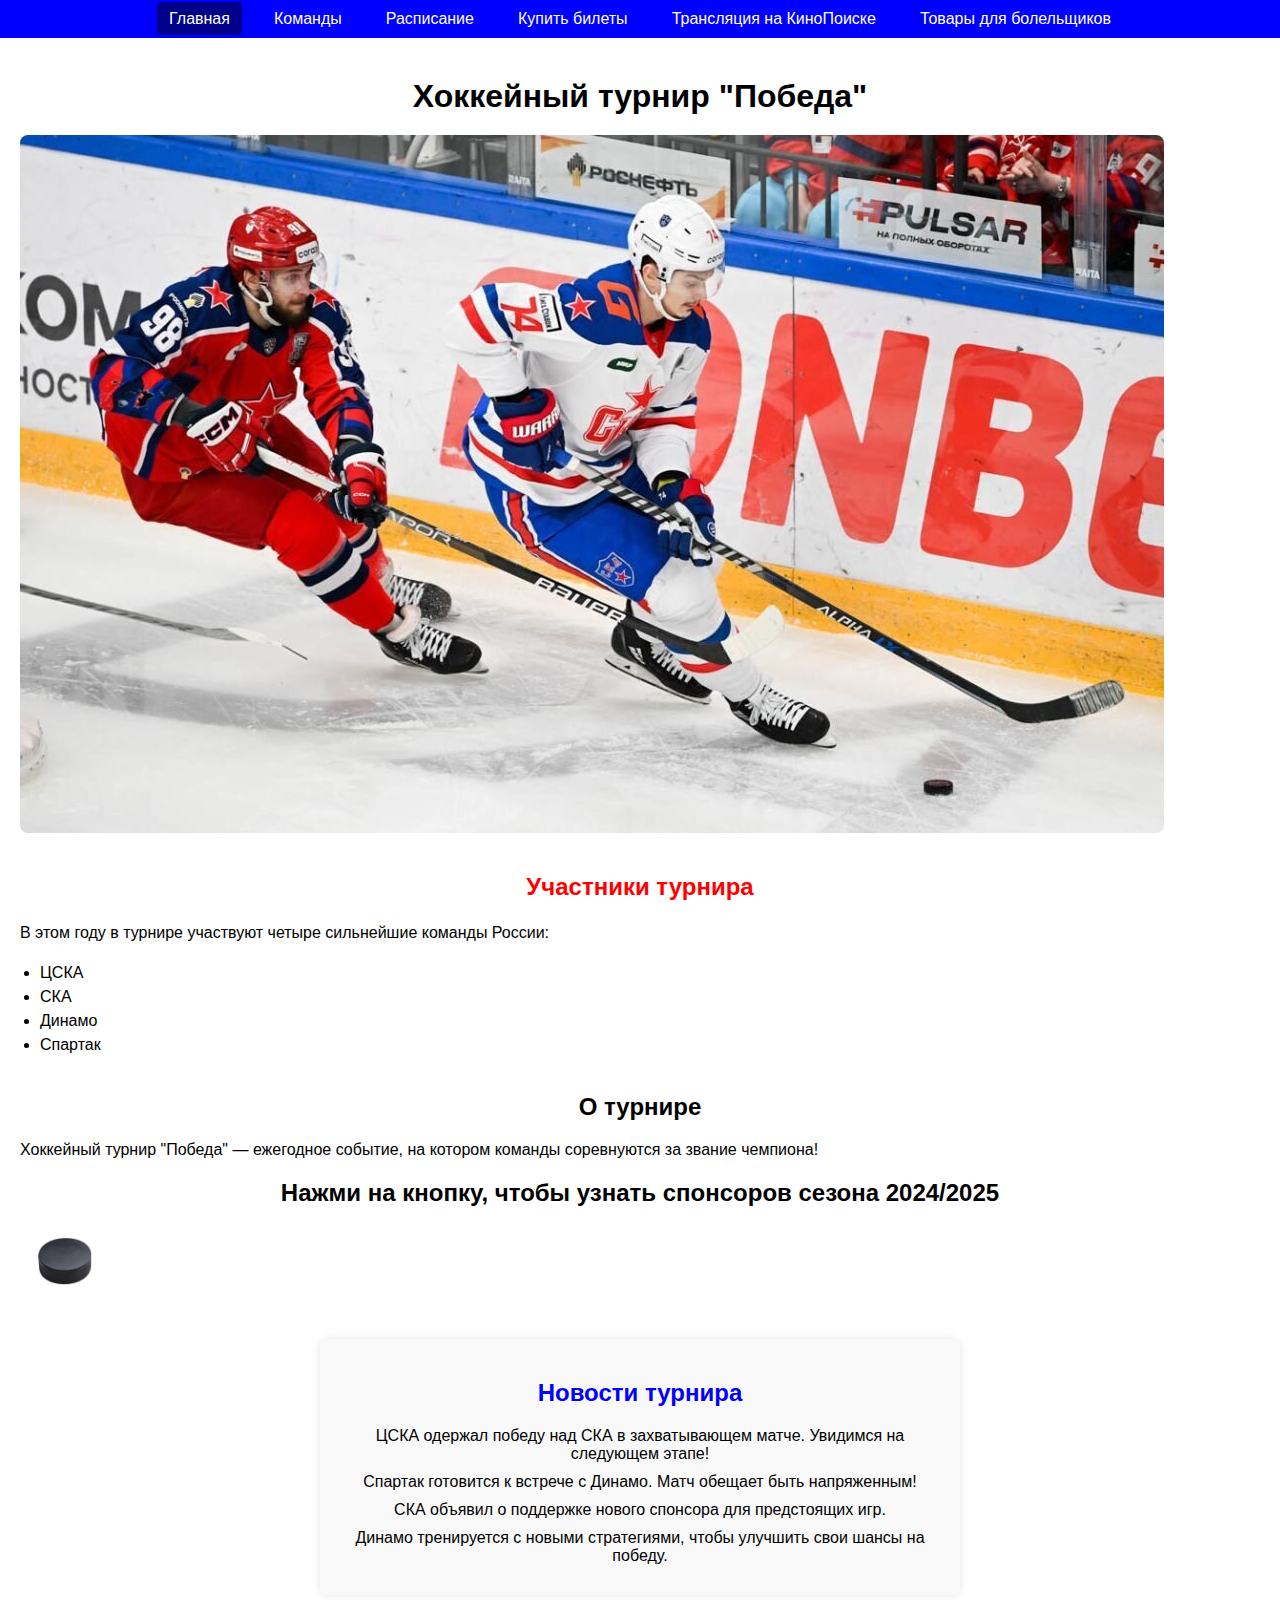
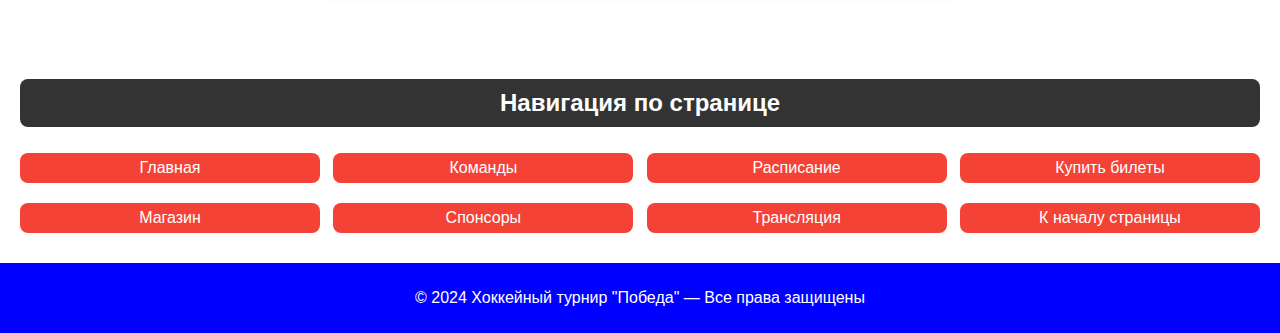
==== index.html @ eef46697 "Add files via upload" ====
<!DOCTYPE html>
<html lang="ru">
<head>
    <meta charset="UTF-8">
    <title>Хоккейный турнир "Победа"</title>
    <link rel="stylesheet" href="style.css">
</head>
<body>
    <nav>
        <ul>
            <li class="nav-item"><a class="active" href="index.html">Главная</a></li>
            <li class="nav-item"><a href="teams.html">Команды</a></li>
            <li class="nav-item"><a href="schedule.html">Расписание</a></li>
            <li class="nav-item"><a href="tickets.html">Купить билеты</a></li>
            <li class="nav-item"><a href="https://www.kinopoisk.ru/" target="_blank">Трансляция на КиноПоиске</a></li>
            <li class="nav-item"><a href="shop.html">Товары для болельщиков</a></li>
        </ul>
    </nav>

    <main class="container mt-4">
        <h1 class="text-center">Хоккейный турнир "Победа"</h1>
        <div class="row align-items-center content-container">
            <div class="col-12 col-md-6">
                <img src="хоккей.jpeg" alt="Изображение хоккейного турнира" class="main-image img-fluid">
            </div>
            <div class="col-12 col-md-6 info-text">
                <h2>Участники турнира</h2>
                <p>В этом году в турнире участвуют четыре сильнейшие команды России:</p>
                <ul>
                    <li>ЦСКА</li>
                    <li>СКА</li>
                    <li>Динамо</li>
                    <li>Спартак</li>
                </ul>
            </div>
        </div>

        <h2>О турнире</h2>
        <p>Хоккейный турнир "Победа" — ежегодное событие, на котором команды соревнуются за звание чемпиона!</p>

        <h2>Нажми на кнопку, чтобы узнать спонсоров сезона 2024/2025</h2>
        <a href="спонсоры.png">
            <img src="иконка.jpg" alt="Миниатюра изображения" class="thumbnail img-fluid" width="90">
        </a>

        <div class="news-container">
            <h2>Новости турнира</h2>
            <ul>
                <li>ЦСКА одержал победу над СКА в захватывающем матче. Увидимся на следующем этапе!</li>
                <li>Спартак готовится к встрече с Динамо. Матч обещает быть напряженным!</li>
                <li>СКА объявил о поддержке нового спонсора для предстоящих игр.</li>
                <li>Динамо тренируется с новыми стратегиями, чтобы улучшить свои шансы на победу.</li>
            </ul>
        </div>
    </main>


    <div class="navigation-container container mt-4">
        <h3>Навигация по странице</h3>
        <ul class="d-flex flex-wrap justify-content-between">
            <li><a href="index.html">Главная</a></li>
            <li><a href="teams.html">Команды</a></li>
            <li><a href="schedule.html">Расписание</a></li>
            <li><a href="tickets.html">Купить билеты</a></li>
            <li><a href="shop.html">Магазин</a></li>
            <li><a href="sponsors.html">Спонсоры</a></li>
            <li><a href="https://www.kinopoisk.ru/" target="_blank">Трансляция</a></li>
            <li><a href="#top">К началу страницы</a></li>
        </ul>
    </div>


    <footer class="text-center text-white py-3" style="background-color: blue;">
        <p>© 2024 Хоккейный турнир "Победа" — Все права защищены</p>
    </footer>

</body>
</html>
---- style.css ----
body {
    font-family: Arial, sans-serif;
    margin: 0;
    padding: 0;
}

main {
    padding: 20px;
}

.content-container {
    display: flex;
    align-items: flex-start;
    gap: 20px;
}

.main-image {
    width: 100%; 
    max-width: 600px; 
    height: auto; 
    display: block;
    margin: 0 auto; 
    border-radius: 8px; 
}


.info-text {
    width: 100%;
}

@media (max-width: 768px) {
    .content-container {
        flex-direction: column; 
        align-items: center;
    }
    .main-image {
        width: 100%; 

    .info-text {
        width: 100%;
    }
}
}
.info-text h2 {
    font-size: 24px;
    color: red;
}

.info-text p, .info-text ul {
    font-size: 16px;
    line-height: 1.5;
}


.news-container {
    text-align: center;
    margin: 40px auto;
    padding: 20px;
    max-width: 600px;
    background-color: #f9f9f9;
    border-radius: 8px;
    box-shadow: 0 0 10px rgba(0, 0, 0, 0.1);
}

.news-container h2 {
    font-size: 24px;
    color: blue;
}

.news-container ul {
    list-style-type: none;
    padding: 0;
    font-size: 16px;
    margin: 0;    
    list-style: none;
}

.news-container ul li {
    margin-bottom: 10px;
}
.team {
    display: flex;
    align-items: center;
    margin-bottom: 20px;
}

.team a {
    display: flex;
    align-items: center;
    text-decoration: none;
    color: #333;
}

.team-logo {
    width: 50px;
    height: 50px;
    margin-right: 10px;
}

.team span {
    font-size: 18px;
    font-weight: bold;
}

.team-roster {
    list-style-type: disc;
    padding-left: 60px; 
    margin-top: 5px;
    font-size: 16px;
}

.match-list {
    font-size: 25px;
    line-height: 1.6;
    margin-bottom: 30px;
}

в таблицы */
.standings-table th {
    background-color:rgba(26, 11, 234, 0.7); 
}
table {
    width: 100%;
    border-collapse: collapse;
    margin-top: 1em;
    background-image: url('background.jpg');
    background-size: cover;
    background-repeat: no-repeat;
    background-position: center;
    color: #fff;
  }
  
  table, th, td {
    border: 1px solid #333;
  }
  
  th, td {
    padding: 8px;
    text-align: left;
    background-color: rgba(0, 0, 0, 0.5);
  }

.matches-and-image {
    display: flex;
    gap: 0px;
    align-items: flex-start;
    margin-bottom: 40px;
}

.match-list-container {
    flex: 2;
}


.sidebar {
    flex: 2;
}

.sidebar-image {
    width: 100%;
    height: auto;
    border-radius: 8px;
    box-shadow: 0 0 10px rgba(0, 0, 0, 0.1);
}

.ticket-form, .feedback-form {
    margin: 20px 0;
    padding: 20px;
    border: 1px solid #ccc;
    border-radius: 8px;
    background-color: #f9f9f9;
}

.ticket-form label, .feedback-form label {
    display: block;
    margin: 10px 0 5px;
}

.ticket-form input, .ticket-form select,
.feedback-form input, .feedback-form select, .feedback-form textarea {
    width: 100%;
    padding: 8px;
    margin-bottom: 15px;
    border: 1px solid #ccc;
    border-radius: 4px;
}

.input-field1111 {
    width: 100%;
    padding: 10px;
    margin-bottom: 10px;
    border: 1px solid #ccc;
    border-radius: 4px;
}

.submit-button111 {
    background-color: blue;
    color: white;
    border: none;
    cursor: pointer;
    padding: 10px;
    width: 100%;
}

.submit-button:hover {
    background-color: darkblue;
}


.navigation-container h3 {
  text-align: center;  
  font-size: 24px;     
  color: #ffffff;      
  background-color: #333333; 
  padding: 10px;       
  border-radius: 8px;  
  margin-bottom: 15px; 
}


.navigation-container ul {
  display: flex;                         
  flex-wrap: wrap;                        
  justify-content: space-between;         
  padding: 0;
  list-style: none;
}


.navigation-container ul li {
  width: calc(25% - 10px); 
  margin-bottom: 10px;     
}


.navigation-container ul li a {
    display: block;
    padding: 6px 15px;             
    background-color: #f44336;      
    color: white;                   
    text-decoration: none;          
    font-size: 16px;                
    text-align: center;             
    border-radius: 8px;             
    transition: background-color 0.3s ease, transform 0.2s ease;
  }

.products-container {
    display: flex;
    flex-wrap: wrap;
    gap: 20px;
    justify-content: space-around;
    margin: 20px;
}
.product {
    display: flex;
    flex-direction: column;
    align-items: center;
    border: 1px solid #ccc;
    padding: 15px;
    border-radius: 8px;
    width: 200px;
    box-shadow: 0 2px 5px rgba(0, 0, 0, 0.1);
    text-align: center;
}
.product img {
    width: 100px;
    height: auto;
    margin-bottom: 10px;
}
.product h2 {
    font-size: 16px;
    font-weight: bold;
    margin: 10px 0;
    min-height: 40px; 
    display: flex;
    align-items: center; 
    justify-content: center; 
}
.product p {
    margin: 5px 0;
    min-height: 20px; 
    display: flex;
    align-items: center;
    justify-content: center; 
}
.product input {
    width: 50px;
    margin-top: 10px;
}

.description {
    position: absolute;
    bottom: 10px;
    left: 50%;
    transform: translateX(-50%);
    background-color: rgba(0, 0, 0, 0.7);
    color: white;
    padding: 5px 10px;
    border-radius: 5px;
    opacity: 0;
    transition: opacity 0.3s ease;
    white-space: nowrap;
}

.product:hover img {
    transform: scale(1.1);
}

.product:hover .description {
    opacity: 1;
}


.team {
    margin-top: 50px;
}
.team {
    margin-bottom: 30px;
    text-align: center;
}

.team-logo {
    max-width: 100%;
    height: auto;
    margin-bottom: 15px;
}

.team-roster {
    list-style-type: none;
    padding: 0;
    text-align: left;
    max-width: 600px;
    margin: 0 auto;
}

@media (max-width: 768px) {
    nav ul {
        flex-direction: column;
        align-items: center;
    }

    nav ul li a {
        padding: 15px;
    }

    main {
        padding: 10px;
    }

    .team-roster {
        font-size: 0.9em;
    }
}


@media (max-width: 480px) {
    nav ul li a {
        font-size: 14px;
        padding: 10px;
    }

    .team-logo {
        max-width: 90%;
    }

    .team h2 {
        font-size: 1.2em;
    }

    .team-roster {
        font-size: 0.8em;
    }
}

.content-container {
    display: flex;
    flex-wrap: wrap;
    gap: 20px;
}

.main-image {
    max-width: 100%;
    height: auto;
}

.info-text ul {
    list-style: disc;
    padding-left: 20px;
}


@media (max-width: 768px) {
    .content-container {
        flex-direction: column;
        text-align: center;
    }

    nav ul {
        flex-direction: column;
        align-items: center;
    }

    nav ul li {
        margin: 10px 0;
    }
}

@media (max-width: 576px) {
    h1 {
        font-size: 1.8rem;
    }

    .info-text h2 {
        font-size: 1.5rem;
    }

    footer {
        font-size: 0.9rem;
    }
}

h1, h2 {
    text-align: center;
    margin: 20px 0;
}

.matches-and-image {
    display: flex;
    flex-wrap: wrap;
    justify-content: space-between;
    gap: 20px;
    padding: 20px;
}

.match-list-container,
.sidebar {
    flex: 1 1 45%;
}

.match-list-container {
    max-width: 600px;
}

.match-list {
    list-style: none;
    padding: 0;
}

.match-list li {
    margin: 10px 0;
}

.sidebar-image {
    max-width: 100%;
    height: auto;
    display: block;
    margin: 0 auto;
}

.standings-table {
    width: 100%;
    border-collapse: collapse;
    margin: 20px auto;
}

.standings-table th,
.standings-table td {
    border: 1px solid #ccc;
    padding: 10px;
    text-align: left;
}

.standings-table th {
    background-color: #333;
    color: white;
}

.standings-table img {
    max-height: 30px;
    margin-right: 10px;
    vertical-align: middle;
}


@media (max-width: 768px) {
    .matches-and-image {
        flex-direction: column;
        align-items: center;
    }

    .match-list-container,
    .sidebar {
        flex: 1 1 100%;
        max-width: 100%;
    }

    .standings-table {
        font-size: 14px;
    }

    nav ul {
        flex-direction: column;
        align-items: center;
    }

    nav ul li {
        margin: 5px 0;
    }
}

@media (max-width: 576px) {
    h1 {
        font-size: 1.8rem;
    }

    .standings-table img {
        display: none;
    }

    .standings-table th,
    .standings-table td {
        font-size: 12px;
        padding: 5px;
    }

    footer {
        font-size: 12px;
    }
}

.ticket-form, .feedback-form {
    max-width: 600px;
    margin: 0 auto 30px auto;
    padding: 20px;
    border: 1px solid #ccc;
    border-radius: 8px;
    background-color: #f9f9f9;
}

.ticket-form label,
.feedback-form label {
    display: block;
    margin-bottom: 5px;
    font-weight: bold;
}

.ticket-form input,
.feedback-form input,
.ticket-form select,
.feedback-form select,
.feedback-form textarea {
    width: 100%;
    padding: 10px;
    margin-bottom: 15px;
    border: 1px solid #ccc;
    border-radius: 4px;
}

.ticket-form button,
.feedback-form button {
    display: inline-block;
    padding: 10px 15px;
    font-size: 16px;
    color: white;
    background-color: red;
    border: none;
    border-radius: 4px;
    cursor: pointer;
    transition: background-color 0.3s;
}

.ticket-form button:hover,
.feedback-form button:hover {
    background-color: blue;
}

/* Список навигации */
.navigation-container {
    margin: 20px;
    text-align: center;
}

.navigation-container ul {
    list-style: none;
    padding: 0;
}

.navigation-container ul li {
    margin: 10px 0;
}

@media (max-width: 768px) {
    nav ul {
        flex-direction: column;
        align-items: center;
    }

    nav ul li {
        margin: 5px 0;
    }

    .ticket-form, .feedback-form {
        padding: 15px;
    }

    .ticket-form button,
    .feedback-form button {
        width: 100%;
    }
}

@media (max-width: 576px) {
    h1 {
        font-size: 1.8rem;
    }

    nav ul li a {
        padding: 8px 10px;
    }

    .ticket-form label,
    .feedback-form label {
        font-size: 14px;
    }

    .ticket-form input,
    .feedback-form input,
    .ticket-form select,
    .feedback-form select,
    .feedback-form textarea {
        font-size: 14px;
        padding: 8px;
    }

    footer {
        font-size: 12px;
    }
}

nav ul {
    display: flex;
    justify-content: center;
    list-style: none;
    background-color: blue;
    padding: 10px;
    margin: 0;
}

nav ul li {
    margin: 0 10px;
}

nav ul li a {
    color: white;
    text-decoration: none;
    padding: 8px 12px;
    border-radius: 4px;
}

nav ul li a.active,
nav ul li a:hover {
    background-color: darkblue;
}

h1 {
    text-align: center;
    margin: 20px 0;
}

.products-container {
    display: grid;
    grid-template-columns: repeat(auto-fit, minmax(250px, 1fr));
    gap: 20px;
    padding: 20px;
}

.product {
    text-align: center;
    border: 1px solid #ccc;
    border-radius: 8px;
    padding: 15px;
    background-color: #f9f9f9;
}

.product img {
    max-width: 100%;
    border-radius: 8px;
}

.product h2 {
    font-size: 18px;
    margin: 10px 0;
}

.product p {
    font-size: 16px;
    color: black;
}

.cart-btn-container {
    text-align: center;
    margin: 20px 0;
}

.cart-btn {
    padding: 10px 20px;
    font-size: 16px;
    background-color: red;
    color: white;
    border: none;
    border-radius: 4px;
    cursor: pointer;
    transition: background-color 0.3s;
}

.cart-btn:hover {
    background-color: blue;
}

footer {
    text-align: center;
    background-color: blue;
    color: white;
    padding: 10px 0;
}

@media (max-width: 768px) {
    .products-container {
        grid-template-columns: repeat(auto-fit, minmax(200px, 1fr));
        gap: 15px;
    }

    .product {
        padding: 10px;
    }

    .cart-btn {
        width: 90%;
    }
}

@media (max-width: 576px) {
    nav ul {
        flex-direction: column;
        align-items: center;
    }

    nav ul li {
        margin: 5px 0;
    }

    h1 {
        font-size: 20px;
    }

    .products-container {
        grid-template-columns: 1fr;
    }

    .product {
        padding: 8px;
    }

    .cart-btn {
        width: 100%;
    }
}
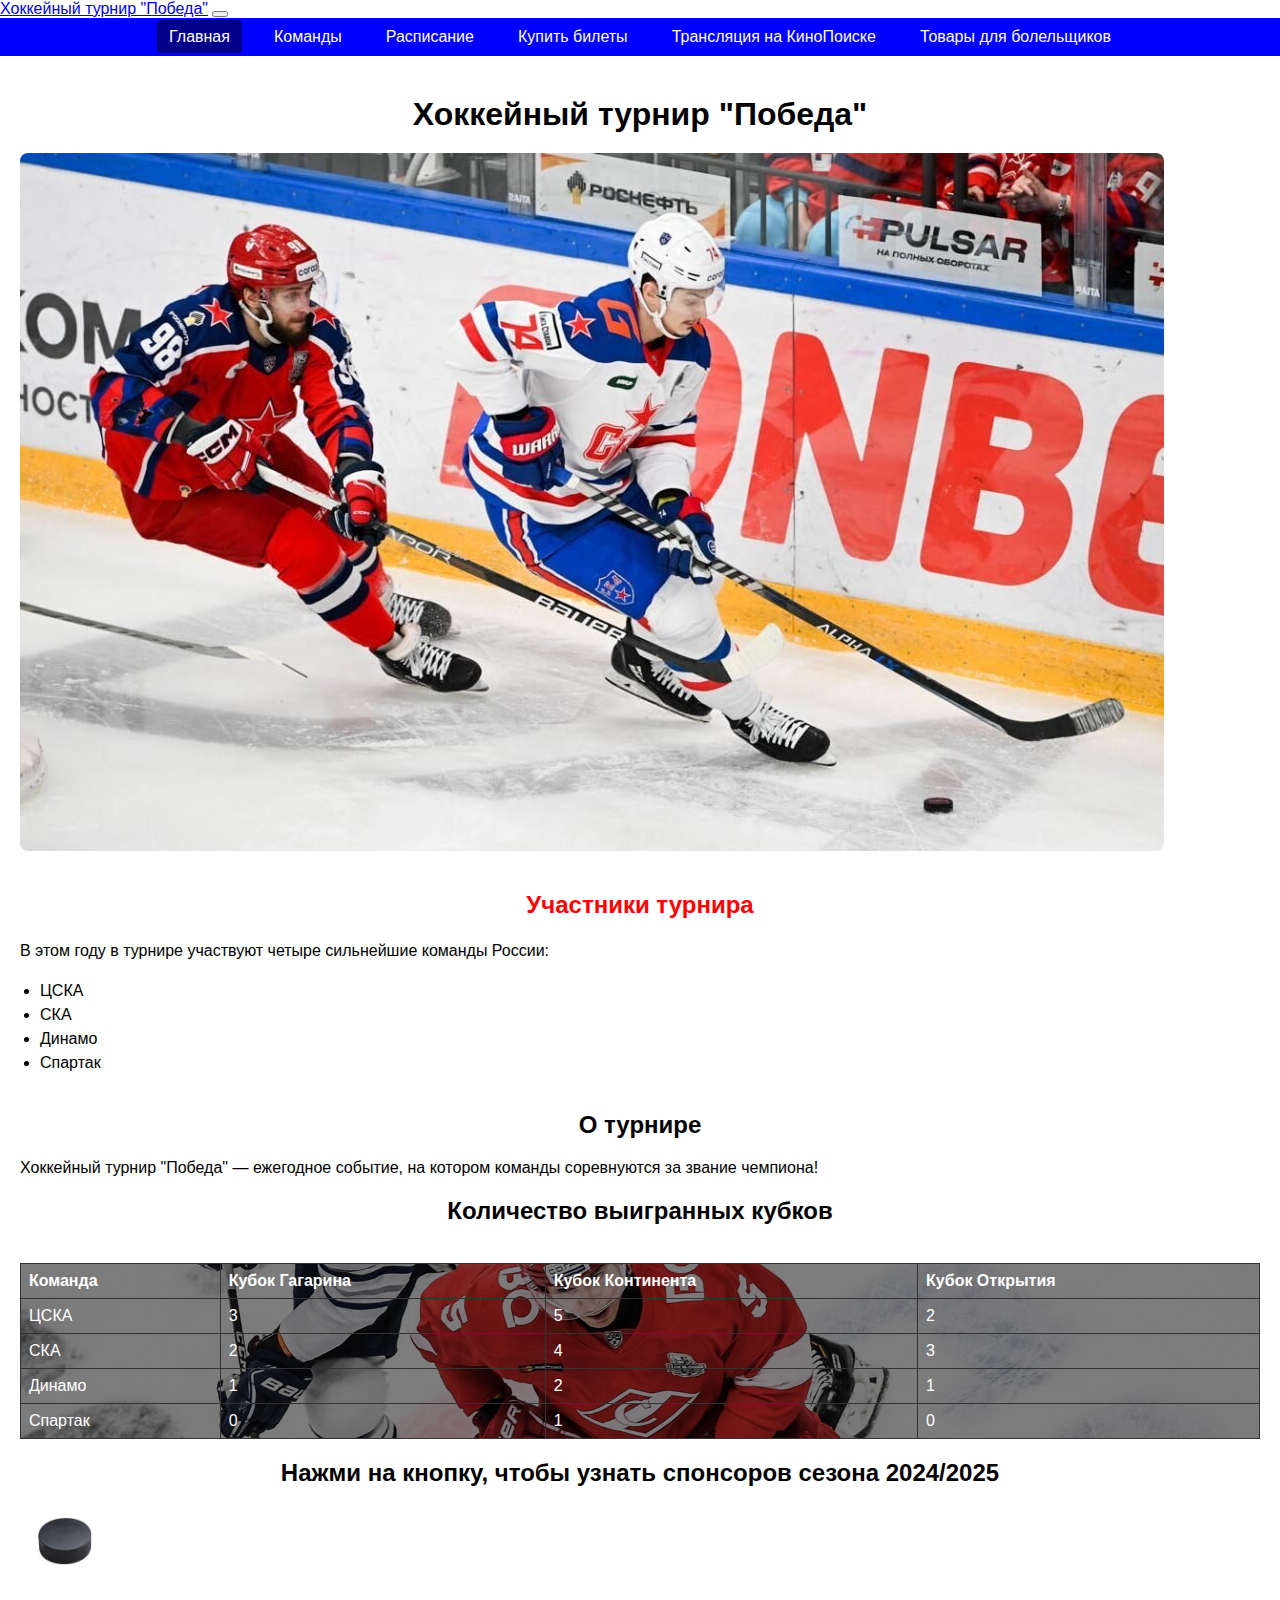
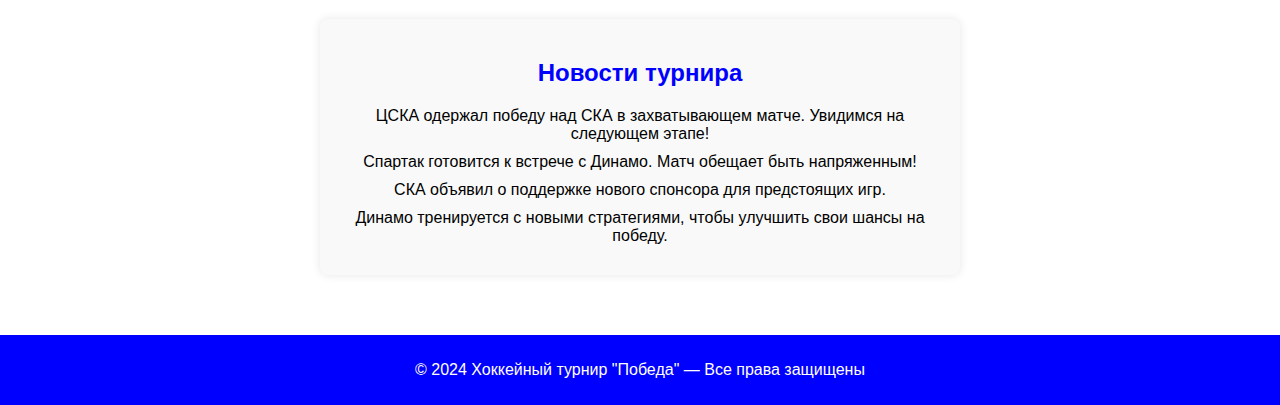
==== commit a69c5825: "index.html" ====
--- a/index.html
+++ b/index.html
@@ -2,19 +2,41 @@
 <html lang="ru">
 <head>
     <meta charset="UTF-8">
+    <meta name="viewport" content="width=device-width, initial-scale=1.0">
     <title>Хоккейный турнир "Победа"</title>
+    <link href="https://cdn.jsdelivr.net/npm/bootstrap@5.3.3/dist/css/bootstrap.min.css" rel="stylesheet" integrity="sha384-rbsAkHpz6BvA4J9KrJlmZGVgC56Xw/1yZ9KUBVNhfVOIwGGtFhG4f5RxPrjG0vJ2" crossorigin="anonymous">
     <link rel="stylesheet" href="style.css">
 </head>
 <body>
-    <nav>
-        <ul>
-            <li class="nav-item"><a class="active" href="index.html">Главная</a></li>
-            <li class="nav-item"><a href="teams.html">Команды</a></li>
-            <li class="nav-item"><a href="schedule.html">Расписание</a></li>
-            <li class="nav-item"><a href="tickets.html">Купить билеты</a></li>
-            <li class="nav-item"><a href="https://www.kinopoisk.ru/" target="_blank">Трансляция на КиноПоиске</a></li>
-            <li class="nav-item"><a href="shop.html">Товары для болельщиков</a></li>
-        </ul>
+    <nav class="navbar navbar-expand-lg navbar-dark bg-primary">
+        <div class="container-fluid">
+            <a class="navbar-brand" href="index.html">Хоккейный турнир "Победа"</a>
+            <button class="navbar-toggler" type="button" data-bs-toggle="collapse" data-bs-target="#navbarNav" aria-controls="navbarNav" aria-expanded="false" aria-label="Переключить навигацию">
+                <span class="navbar-toggler-icon"></span>
+            </button>
+            <div class="collapse navbar-collapse" id="navbarNav">
+                <ul class="navbar-nav ms-auto">
+                    <li class="nav-item">
+                        <a class="nav-link active" href="index.html">Главная</a>
+                    </li>
+                    <li class="nav-item">
+                        <a class="nav-link" href="teams.html">Команды</a>
+                    </li>
+                    <li class="nav-item">
+                        <a class="nav-link" href="schedule.html">Расписание</a>
+                    </li>
+                    <li class="nav-item">
+                        <a class="nav-link" href="tickets.html">Купить билеты</a>
+                    </li>
+                    <li class="nav-item">
+                        <a class="nav-link" href="https://www.kinopoisk.ru/" target="_blank">Трансляция на КиноПоиске</a>
+                    </li>
+                    <li class="nav-item">
+                        <a class="nav-link" href="shop.html">Товары для болельщиков</a>
+                    </li>
+                </ul>
+            </div>
+        </div>
     </nav>
 
     <main class="container mt-4">
@@ -38,6 +60,45 @@
         <h2>О турнире</h2>
         <p>Хоккейный турнир "Победа" — ежегодное событие, на котором команды соревнуются за звание чемпиона!</p>
 
+        <h2>Количество выигранных кубков</h2>
+        <table class="interactive-table trophy-table2 table table-striped table-bordered">
+            <caption>Достижения команд</caption>
+            <thead>
+                <tr>
+                    <th>Команда</th>
+                    <th>Кубок Гагарина</th>
+                    <th>Кубок Континента</th>
+                    <th>Кубок Открытия</th>
+                </tr>
+            </thead>
+            <tbody>
+                <tr>
+                    <td>ЦСКА</td>
+                    <td>3</td>
+                    <td>5</td>
+                    <td>2</td>
+                </tr>
+                <tr>
+                    <td>СКА</td>
+                    <td>2</td>
+                    <td>4</td>
+                    <td>3</td>
+                </tr>
+                <tr>
+                    <td>Динамо</td>
+                    <td>1</td>
+                    <td>2</td>
+                    <td>1</td>
+                </tr>
+                <tr>
+                    <td>Спартак</td>
+                    <td>0</td>
+                    <td>1</td>
+                    <td>0</td>
+                </tr>
+            </tbody>
+        </table>
+
         <h2>Нажми на кнопку, чтобы узнать спонсоров сезона 2024/2025</h2>
         <a href="спонсоры.png">
             <img src="иконка.jpg" alt="Миниатюра изображения" class="thumbnail img-fluid" width="90">
@@ -54,25 +115,10 @@
         </div>
     </main>
 
-
-    <div class="navigation-container container mt-4">
-        <h3>Навигация по странице</h3>
-        <ul class="d-flex flex-wrap justify-content-between">
-            <li><a href="index.html">Главная</a></li>
-            <li><a href="teams.html">Команды</a></li>
-            <li><a href="schedule.html">Расписание</a></li>
-            <li><a href="tickets.html">Купить билеты</a></li>
-            <li><a href="shop.html">Магазин</a></li>
-            <li><a href="sponsors.html">Спонсоры</a></li>
-            <li><a href="https://www.kinopoisk.ru/" target="_blank">Трансляция</a></li>
-            <li><a href="#top">К началу страницы</a></li>
-        </ul>
-    </div>
-
-
     <footer class="text-center text-white py-3" style="background-color: blue;">
         <p>© 2024 Хоккейный турнир "Победа" — Все права защищены</p>
     </footer>
 
+    <script src="https://cdn.jsdelivr.net/npm/bootstrap@5.3.3/dist/js/bootstrap.bundle.min.js" integrity="sha384-JorIHsm0eY4d+gD59BjfYvH9XjSeETx3mcjYAzDwrVJRs5+gMZZgXtTwQg5Vpp5p" crossorigin="anonymous"></script>
 </body>
 </html>
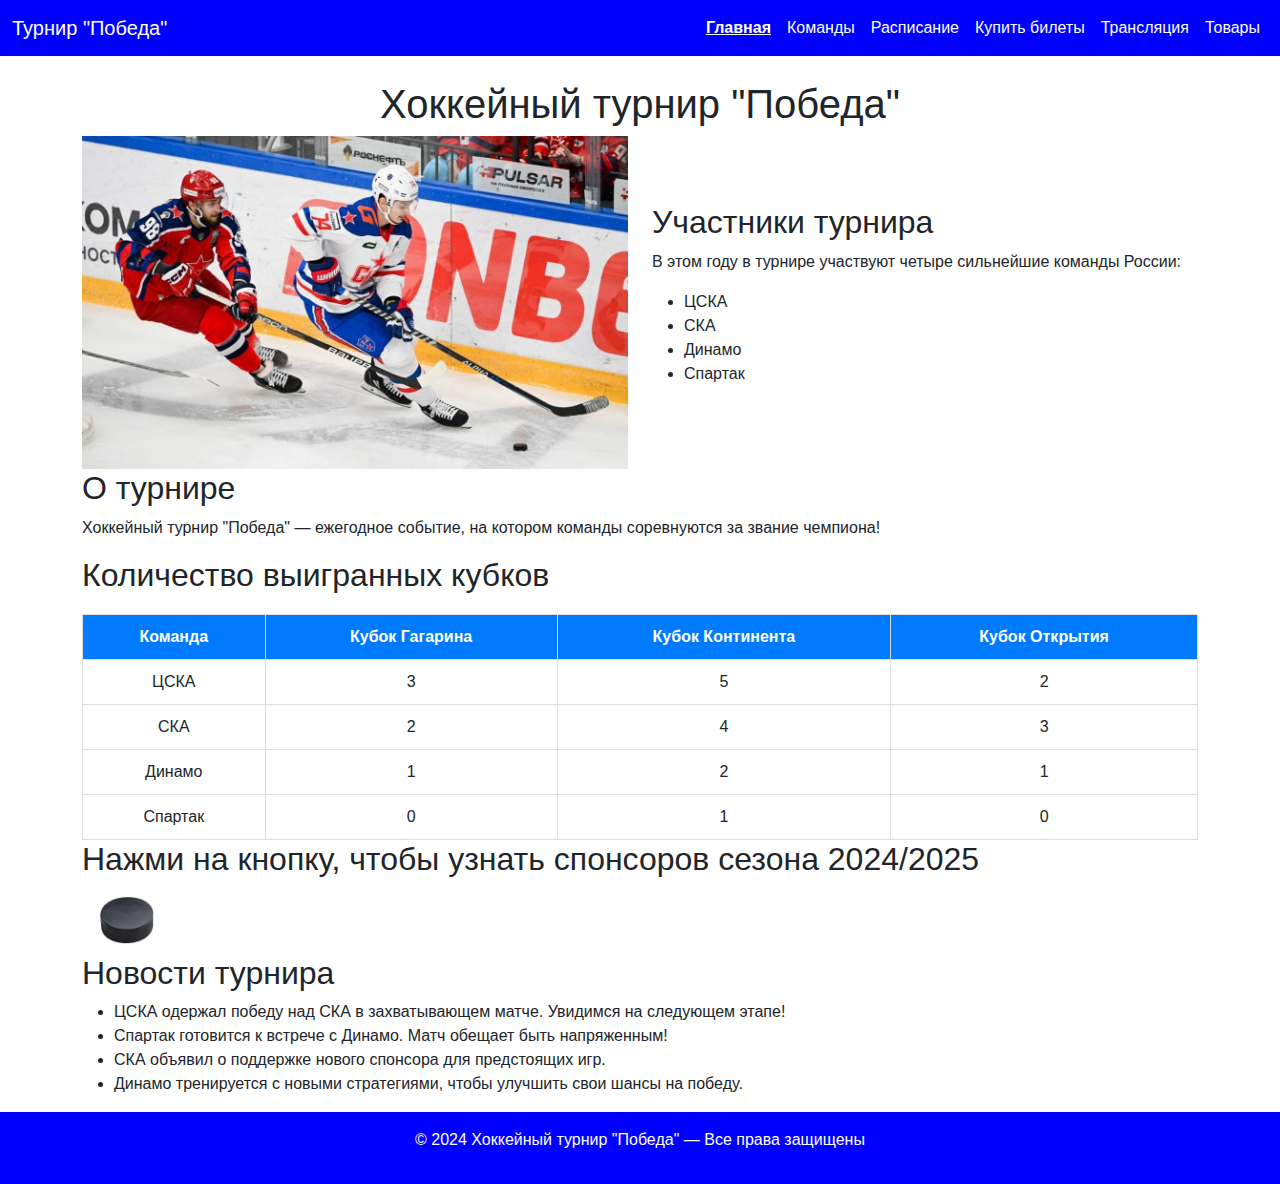
==== commit a7d4546b: "Update index.html" ====
--- a/index.html
+++ b/index.html
@@ -4,13 +4,83 @@
     <meta charset="UTF-8">
     <meta name="viewport" content="width=device-width, initial-scale=1.0">
     <title>Хоккейный турнир "Победа"</title>
-    <link href="https://cdn.jsdelivr.net/npm/bootstrap@5.3.3/dist/css/bootstrap.min.css" rel="stylesheet" integrity="sha384-rbsAkHpz6BvA4J9KrJlmZGVgC56Xw/1yZ9KUBVNhfVOIwGGtFhG4f5RxPrjG0vJ2" crossorigin="anonymous">
-    <link rel="stylesheet" href="style.css">
+    <link href="https://cdn.jsdelivr.net/npm/bootstrap@5.3.1/dist/css/bootstrap.min.css" rel="stylesheet">
+    <style>
+        body {
+            font-family: Arial, sans-serif;
+        }
+
+        .navbar {
+            background-color: blue;
+        }
+
+        .navbar-nav .nav-link {
+            color: white;
+        }
+
+        .navbar-nav .nav-link.active {
+            font-weight: bold;
+            text-decoration: underline;
+        }
+
+        .main-image {
+            width: 100%;
+            height: auto;
+        }
+
+        .interactive-table {
+            width: 100%;
+            border-collapse: collapse;
+            margin-top: 20px;
+            background-color: #ffffff;
+        }
+
+        .interactive-table thead {
+            background-color: #007bff;
+            color: white;
+        }
+
+        .interactive-table tbody tr:hover {
+            background-color: #f0f8ff;
+            font-weight: bold;
+            transition: font-weight 0.2s, background-color 0.2s;
+        }
+
+        .interactive-table th, .interactive-table td {
+            padding: 10px;
+            text-align: center;
+            border: 1px solid #ddd;
+        }
+
+        @media (max-width: 768px) {
+            .info-text {
+                text-align: center;
+            }
+
+            .main-image {
+                margin-bottom: 20px;
+            }
+
+            .interactive-table {
+                font-size: 14px;
+            }
+        }
+
+        @media (max-width: 1024px) {
+            .navbar-nav {
+                font-size: 16px;
+            }
+
+            .interactive-table {
+                font-size: 16px;
+            }
+        }
+    </style>
 </head>
 <body>
-    <nav class="navbar navbar-expand-lg navbar-dark bg-primary">
+    <nav class="navbar navbar-expand-lg navbar-dark">
         <div class="container-fluid">
-            <a class="navbar-brand" href="index.html">Хоккейный турнир "Победа"</a>
+            <a class="navbar-brand text-white" href="#">Турнир "Победа"</a>
             <button class="navbar-toggler" type="button" data-bs-toggle="collapse" data-bs-target="#navbarNav" aria-controls="navbarNav" aria-expanded="false" aria-label="Переключить навигацию">
                 <span class="navbar-toggler-icon"></span>
             </button>
@@ -29,10 +99,10 @@
                         <a class="nav-link" href="tickets.html">Купить билеты</a>
                     </li>
                     <li class="nav-item">
-                        <a class="nav-link" href="https://www.kinopoisk.ru/" target="_blank">Трансляция на КиноПоиске</a>
+                        <a class="nav-link" href="https://www.kinopoisk.ru/" target="_blank">Трансляция</a>
                     </li>
                     <li class="nav-item">
-                        <a class="nav-link" href="shop.html">Товары для болельщиков</a>
+                        <a class="nav-link" href="shop.html">Товары</a>
                     </li>
                 </ul>
             </div>
@@ -41,11 +111,11 @@
 
     <main class="container mt-4">
         <h1 class="text-center">Хоккейный турнир "Победа"</h1>
-        <div class="row align-items-center content-container">
-            <div class="col-12 col-md-6">
-                <img src="хоккей.jpeg" alt="Изображение хоккейного турнира" class="main-image img-fluid">
+        <div class="row align-items-center">
+            <div class="col-md-6">
+                <img src="хоккей.jpeg" alt="Изображение хоккейного турнира" class="img-fluid main-image">
             </div>
-            <div class="col-12 col-md-6 info-text">
+            <div class="col-md-6">
                 <h2>Участники турнира</h2>
                 <p>В этом году в турнире участвуют четыре сильнейшие команды России:</p>
                 <ul>
@@ -61,8 +131,7 @@
         <p>Хоккейный турнир "Победа" — ежегодное событие, на котором команды соревнуются за звание чемпиона!</p>
 
         <h2>Количество выигранных кубков</h2>
-        <table class="interactive-table trophy-table2 table table-striped table-bordered">
-            <caption>Достижения команд</caption>
+        <table class="interactive-table">
             <thead>
                 <tr>
                     <th>Команда</th>
@@ -119,6 +188,7 @@
         <p>© 2024 Хоккейный турнир "Победа" — Все права защищены</p>
     </footer>
 
-    <script src="https://cdn.jsdelivr.net/npm/bootstrap@5.3.3/dist/js/bootstrap.bundle.min.js" integrity="sha384-JorIHsm0eY4d+gD59BjfYvH9XjSeETx3mcjYAzDwrVJRs5+gMZZgXtTwQg5Vpp5p" crossorigin="anonymous"></script>
+    <script src="https://cdn.jsdelivr.net/npm/bootstrap@5.3.1/dist/js/bootstrap.bundle.min.js"></script>
 </body>
 </html>
+
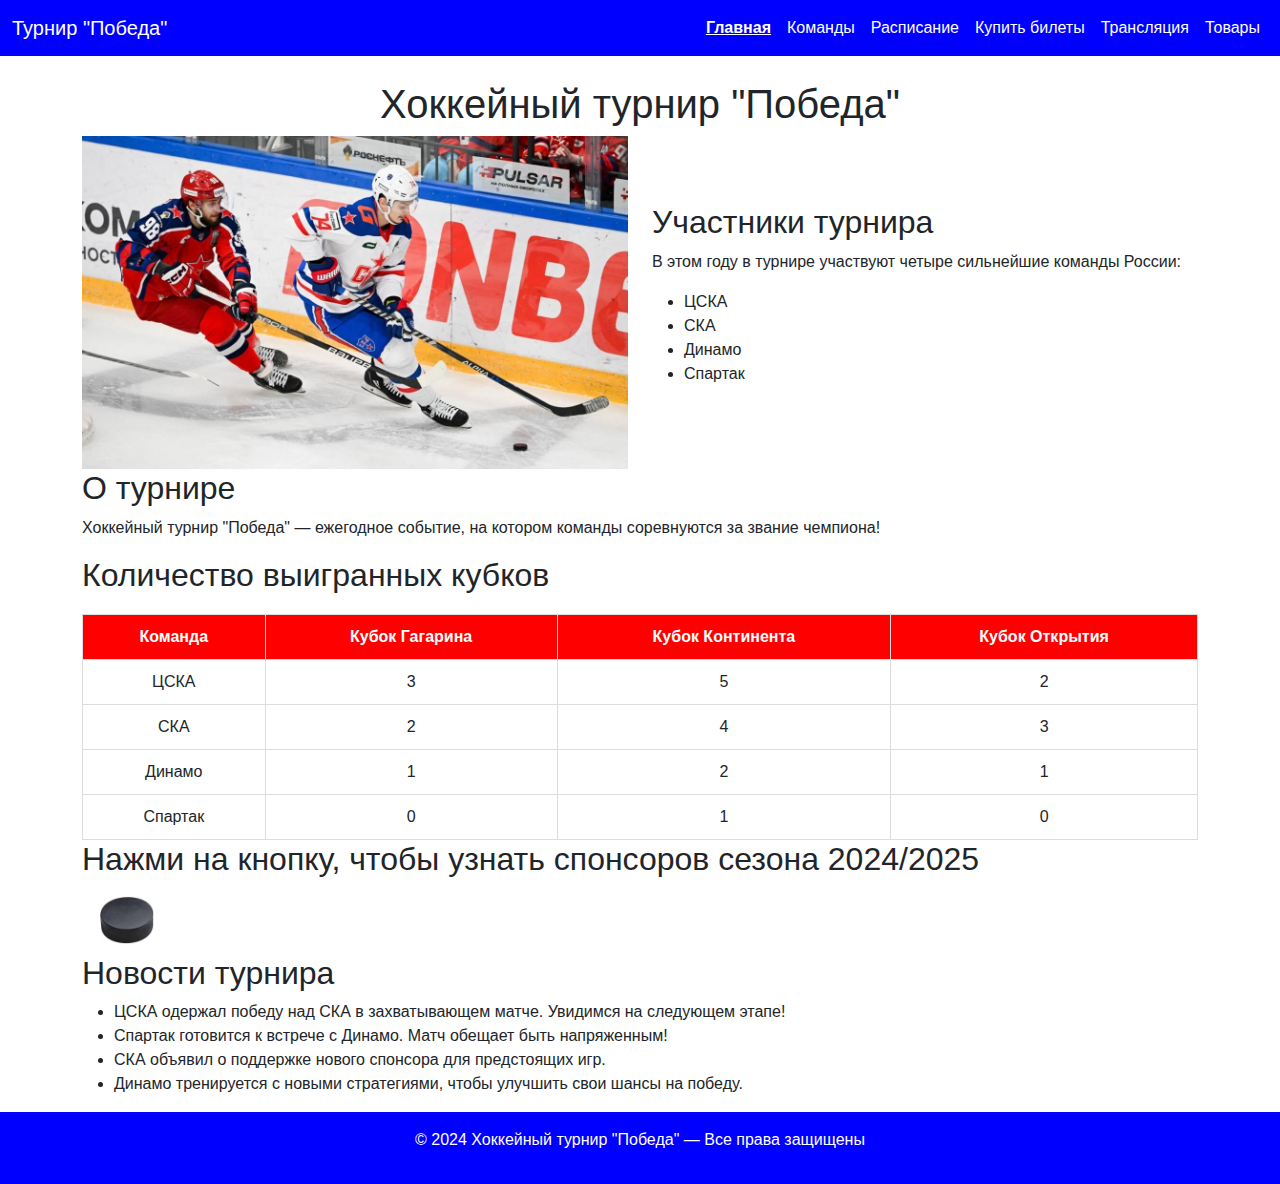
==== commit 79d70249: "Update index.html" ====
--- a/index.html
+++ b/index.html
@@ -36,12 +36,12 @@
         }
 
         .interactive-table thead {
-            background-color: #007bff;
+            background-color: red;
             color: white;
         }
 
         .interactive-table tbody tr:hover {
-            background-color: #f0f8ff;
+            background-color: #ddd;
             font-weight: bold;
             transition: font-weight 0.2s, background-color 0.2s;
         }
@@ -192,3 +192,4 @@
 </body>
 </html>
 
+
